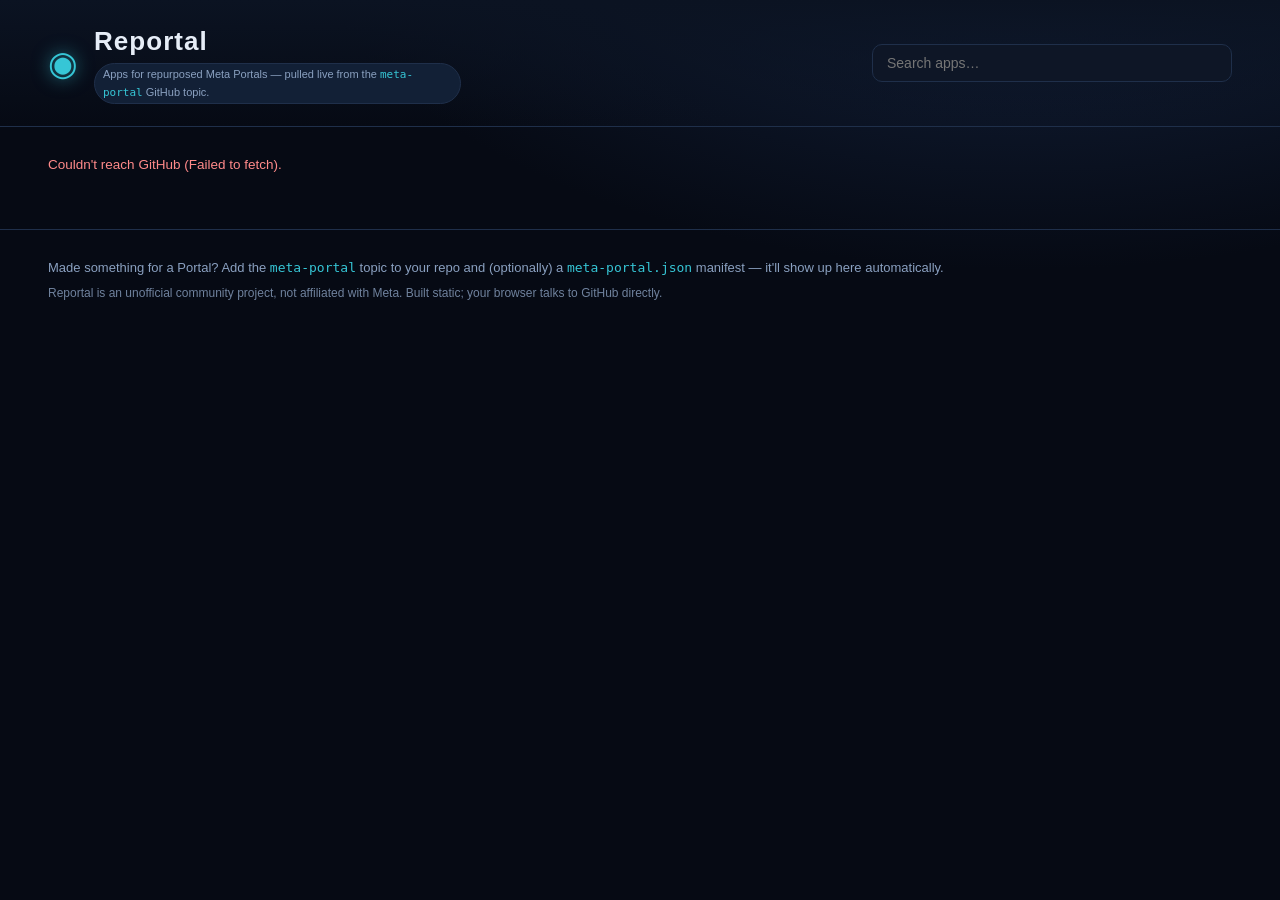
==== index.html @ 53bc3902 "Reportal: static gallery for meta-portal-tagged apps Dependency-free static site for reportal.dev. O" ====
<!DOCTYPE html>
<html lang="en">
<head>
  <meta charset="utf-8">
  <meta name="viewport" content="width=device-width, initial-scale=1">
  <title>Reportal — apps for repurposed Meta Portals</title>
  <meta name="description" content="A community gallery of sideloadable apps for repurposed Meta / Facebook Portal devices, auto-aggregated from the GitHub 'meta-portal' topic.">
  <link rel="stylesheet" href="styles.css">
</head>
<body>
  <header class="top">
    <div class="brand">
      <span class="logo">◉</span>
      <div>
        <h1>Reportal</h1>
        <p class="tag">Apps for repurposed Meta Portals — pulled live from the
          <a href="https://github.com/topics/meta-portal" target="_blank" rel="noopener"><code>meta-portal</code></a> GitHub topic.</p>
      </div>
    </div>
    <input id="search" type="search" placeholder="Search apps…" autocomplete="off" aria-label="Search apps">
  </header>

  <main>
    <p id="status" class="status">Loading apps…</p>
    <section id="grid" class="grid" aria-live="polite"></section>
  </main>

  <footer class="foot">
    <p>Made something for a Portal? Add the <a href="https://github.com/topics/meta-portal" target="_blank" rel="noopener"><code>meta-portal</code></a>
       topic to your repo and (optionally) a <a href="SPEC.md"><code>meta-portal.json</code></a> manifest — it'll show up here automatically.</p>
    <p class="fine">Reportal is an unofficial community project, not affiliated with Meta. Built static; your browser talks to GitHub directly.</p>
  </footer>

  <script src="app.js"></script>
</body>
</html>
---- styles.css ----
:root {
  --bg: #060a14;
  --panel: #0e1626;
  --panel-2: #122036;
  --line: #1f2f4a;
  --text: #e6edf7;
  --muted: #8aa0c0;
  --accent: #36c6d6;
  --accent-2: #5a8cff;
}

* { box-sizing: border-box; }

body {
  margin: 0;
  background:
    radial-gradient(1200px 600px at 80% -10%, #14233f 0%, transparent 60%),
    var(--bg);
  color: var(--text);
  font: 15px/1.5 -apple-system, "Segoe UI", Roboto, Helvetica, Arial, sans-serif;
  min-height: 100vh;
}

a { color: var(--accent); text-decoration: none; }
a:hover { text-decoration: underline; }
code { font-family: ui-monospace, "SF Mono", Menlo, Consolas, monospace; color: var(--accent); }

.top {
  display: flex;
  flex-wrap: wrap;
  gap: 16px 24px;
  align-items: center;
  justify-content: space-between;
  padding: 22px clamp(16px, 4vw, 48px);
  border-bottom: 1px solid var(--line);
  background: linear-gradient(180deg, #0b1322, transparent);
}
.brand { display: flex; align-items: center; gap: 16px; }
.logo {
  font-size: 34px; line-height: 1;
  color: var(--accent);
  text-shadow: 0 0 18px rgba(54, 198, 214, .6);
}
.top h1 { margin: 0; font-size: 26px; letter-spacing: .04em; }
.tag { margin: 2px 0 0; color: var(--muted); font-size: 13.5px; max-width: 60ch; }

#search {
  flex: 1 1 240px;
  max-width: 360px;
  padding: 10px 14px;
  background: var(--panel);
  border: 1px solid var(--line);
  border-radius: 10px;
  color: var(--text);
  font-size: 14px;
}
#search:focus { outline: none; border-color: var(--accent); }

main { padding: 24px clamp(16px, 4vw, 48px) 8px; }
.status { color: var(--muted); margin: 4px 0 18px; font-size: 13.5px; }
.status.err { color: #ff8a8a; }
.empty { color: var(--muted); }

.grid {
  display: grid;
  grid-template-columns: repeat(auto-fill, minmax(280px, 1fr));
  gap: 20px;
}

.card {
  background: var(--panel);
  border: 1px solid var(--line);
  border-radius: 14px;
  overflow: hidden;
  display: flex;
  flex-direction: column;
  transition: transform .12s ease, border-color .12s ease, box-shadow .12s ease;
}
.card:hover {
  transform: translateY(-3px);
  border-color: var(--accent);
  box-shadow: 0 12px 30px rgba(0, 0, 0, .4);
}
.shot { display: block; aspect-ratio: 16 / 9; background: var(--panel-2); }
.shot img { width: 100%; height: 100%; object-fit: cover; display: block; }

.body { padding: 14px 16px 16px; display: flex; flex-direction: column; gap: 8px; flex: 1; }
.body h3 { margin: 0; font-size: 17px; }
.by { margin: 0; color: var(--muted); font-size: 12.5px; }
.desc { margin: 0; color: #c4d2e6; font-size: 13.5px; flex: 1; }

.tags { display: flex; flex-wrap: wrap; gap: 6px; }
.tag {
  font-size: 11px; padding: 2px 8px; border-radius: 999px;
  background: var(--panel-2); border: 1px solid var(--line); color: var(--muted);
}
.tag.cat { color: var(--accent); border-color: rgba(54, 198, 214, .4); }

.actions { display: flex; gap: 8px; margin-top: 4px; }
.btn {
  flex: 1; text-align: center;
  padding: 8px 10px; border-radius: 9px; font-size: 13px; font-weight: 600;
  background: var(--panel-2); border: 1px solid var(--line); color: var(--text);
}
.btn:hover { text-decoration: none; border-color: var(--accent); }
.btn.primary {
  background: linear-gradient(180deg, var(--accent-2), #3a6bdb);
  border-color: transparent; color: #fff;
}

.foot {
  margin-top: 28px;
  padding: 22px clamp(16px, 4vw, 48px) 40px;
  border-top: 1px solid var(--line);
  color: var(--muted);
  font-size: 13px;
}
.foot p { margin: 6px 0; }
.foot .fine { font-size: 12px; opacity: .8; }
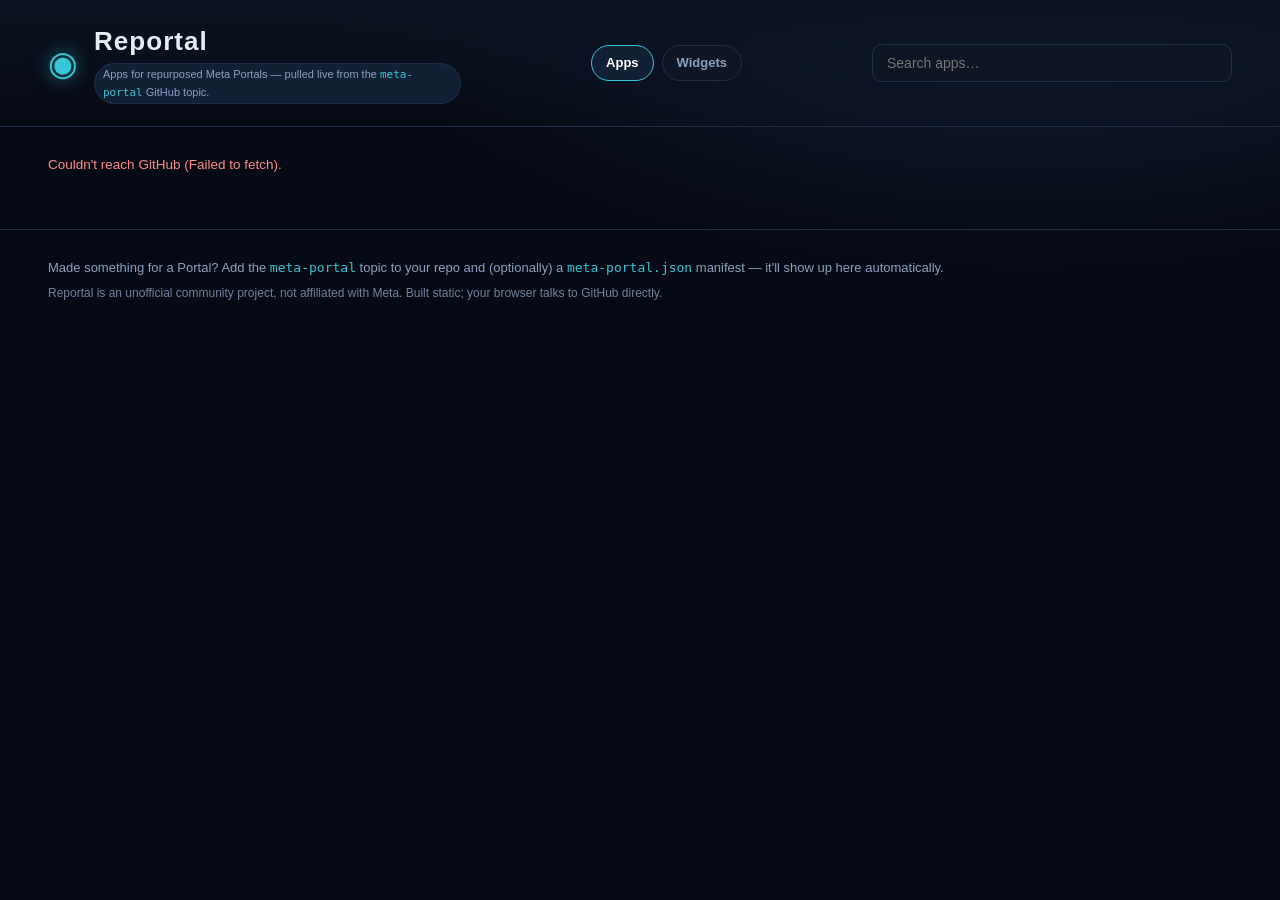
==== commit 34f17ace: "Add Widgets section: gallery of meta-portal-widget repos + make-your-own CTA Co-Authored-By: Claude " ====
--- a/index.html
+++ b/index.html
@@ -17,6 +17,10 @@
           <a href="https://github.com/topics/meta-portal" target="_blank" rel="noopener"><code>meta-portal</code></a> GitHub topic.</p>
       </div>
     </div>
+    <nav class="nav">
+      <a href="/" class="active">Apps</a>
+      <a href="/widgets.html">Widgets</a>
+    </nav>
     <input id="search" type="search" placeholder="Search apps…" autocomplete="off" aria-label="Search apps">
   </header>
 
--- a/styles.css
+++ b/styles.css
@@ -117,3 +117,21 @@
 }
 .foot p { margin: 6px 0; }
 .foot .fine { font-size: 12px; opacity: .8; }
+
+/* Apps / Widgets tabs */
+.nav { display: flex; gap: 8px; }
+.nav a {
+  padding: 7px 14px; border-radius: 999px;
+  border: 1px solid var(--line); background: var(--panel);
+  color: var(--muted); font-size: 13px; font-weight: 600;
+}
+.nav a:hover { text-decoration: none; border-color: var(--accent); color: var(--text); }
+.nav a.active { color: #fff; border-color: var(--accent); background: var(--panel-2); }
+
+/* "Make your own widget" panel */
+.makeyours {
+  background: var(--panel); border: 1px solid var(--line);
+  border-radius: 14px; padding: 16px 18px; margin: 0 0 22px;
+}
+.makeyours h2 { margin: 0 0 6px; font-size: 18px; }
+.makeyours p { margin: 0; color: #c4d2e6; font-size: 13.5px; max-width: 80ch; }
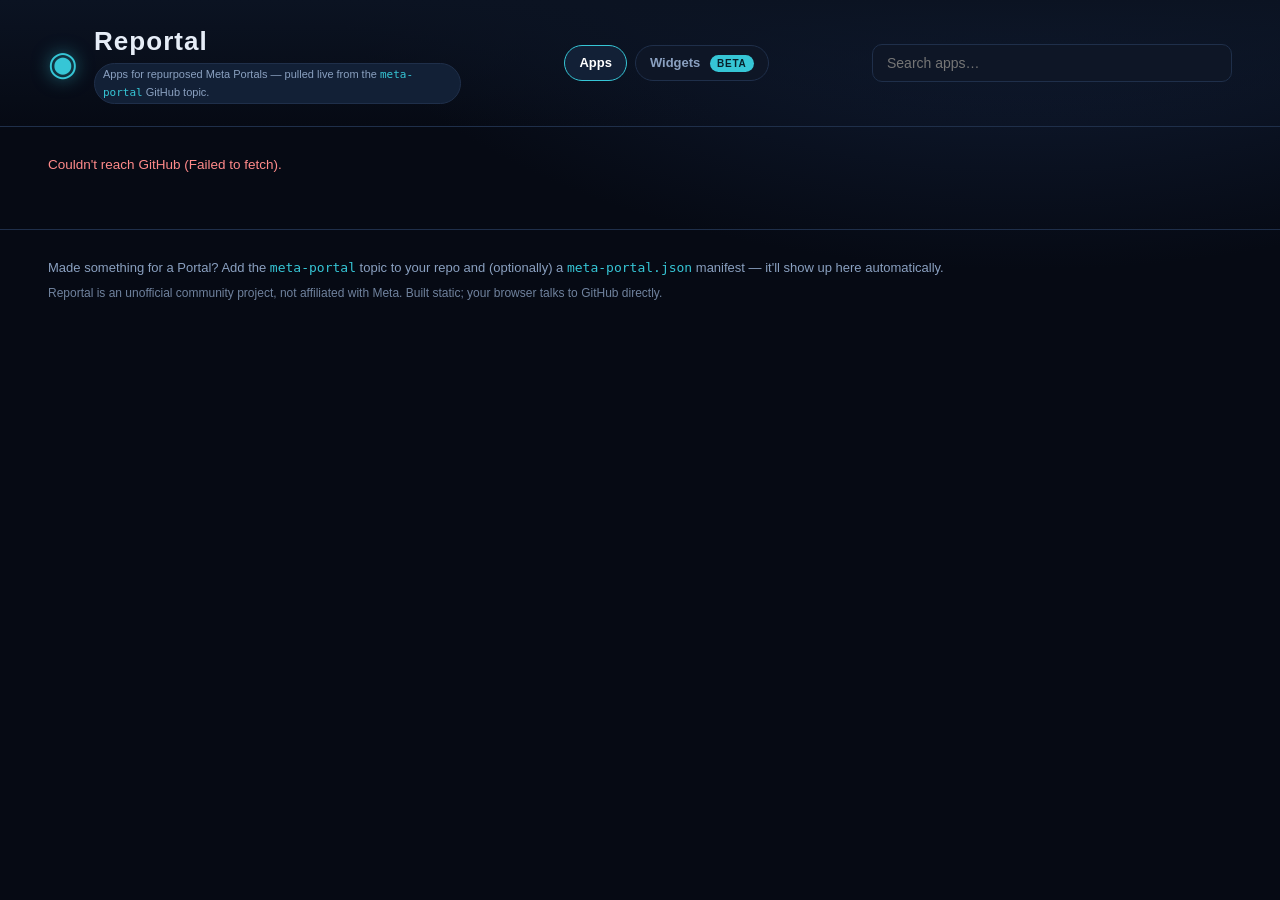
==== commit 2f4f64f9: "Brand the Widgets section as beta (nav badge + header + title) Co-Authored-By: Claude Opus 4.8 <nore" ====
--- a/index.html
+++ b/index.html
@@ -19,7 +19,7 @@
     </div>
     <nav class="nav">
       <a href="/" class="active">Apps</a>
-      <a href="/widgets.html">Widgets</a>
+      <a href="/widgets.html">Widgets <span class="beta">beta</span></a>
     </nav>
     <input id="search" type="search" placeholder="Search apps…" autocomplete="off" aria-label="Search apps">
   </header>
--- a/styles.css
+++ b/styles.css
@@ -135,3 +135,11 @@
 }
 .makeyours h2 { margin: 0 0 6px; font-size: 18px; }
 .makeyours p { margin: 0; color: #c4d2e6; font-size: 13.5px; max-width: 80ch; }
+
+/* beta badge */
+.beta {
+  display: inline-block; margin-left: 6px;
+  padding: 1px 7px; border-radius: 999px;
+  font-size: 10px; font-weight: 700; letter-spacing: .08em; text-transform: uppercase;
+  color: #07202a; background: var(--accent); vertical-align: middle;
+}
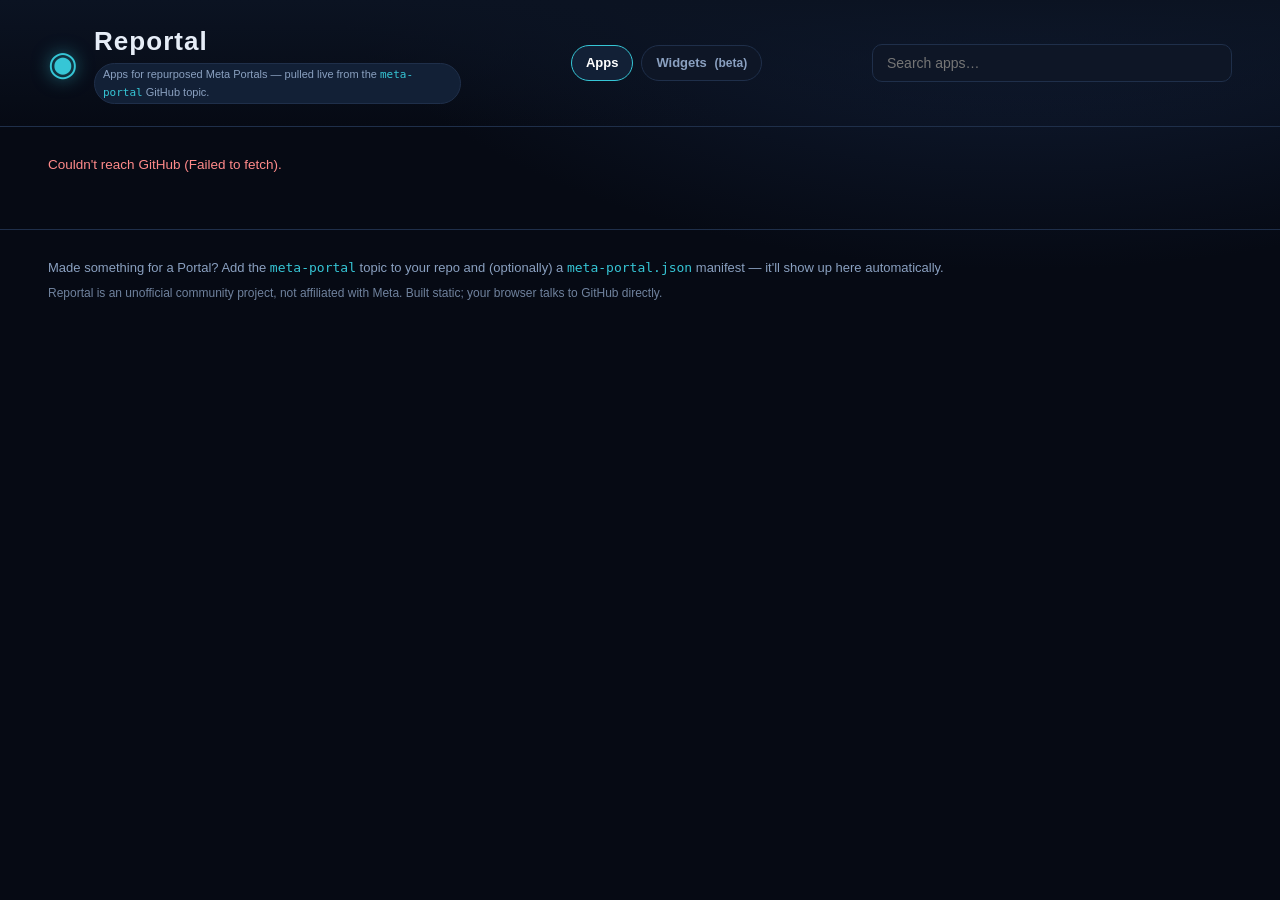
==== commit f9513502: "Widgets (beta) wording — plain parenthetical, not a pill badge Co-Authored-By: Claude Opus 4.8 <nore" ====
--- a/index.html
+++ b/index.html
@@ -19,7 +19,7 @@
     </div>
     <nav class="nav">
       <a href="/" class="active">Apps</a>
-      <a href="/widgets.html">Widgets <span class="beta">beta</span></a>
+      <a href="/widgets.html">Widgets <span class="beta">(beta)</span></a>
     </nav>
     <input id="search" type="search" placeholder="Search apps…" autocomplete="off" aria-label="Search apps">
   </header>
--- a/styles.css
+++ b/styles.css
@@ -136,10 +136,5 @@
 .makeyours h2 { margin: 0 0 6px; font-size: 18px; }
 .makeyours p { margin: 0; color: #c4d2e6; font-size: 13.5px; max-width: 80ch; }
 
-/* beta badge */
-.beta {
-  display: inline-block; margin-left: 6px;
-  padding: 1px 7px; border-radius: 999px;
-  font-size: 10px; font-weight: 700; letter-spacing: .08em; text-transform: uppercase;
-  color: #07202a; background: var(--accent); vertical-align: middle;
-}
+/* "(beta)" marker — subtle parenthetical, not a badge */
+.beta { margin-left: 4px; font-size: 12px; font-weight: 600; color: var(--muted); }
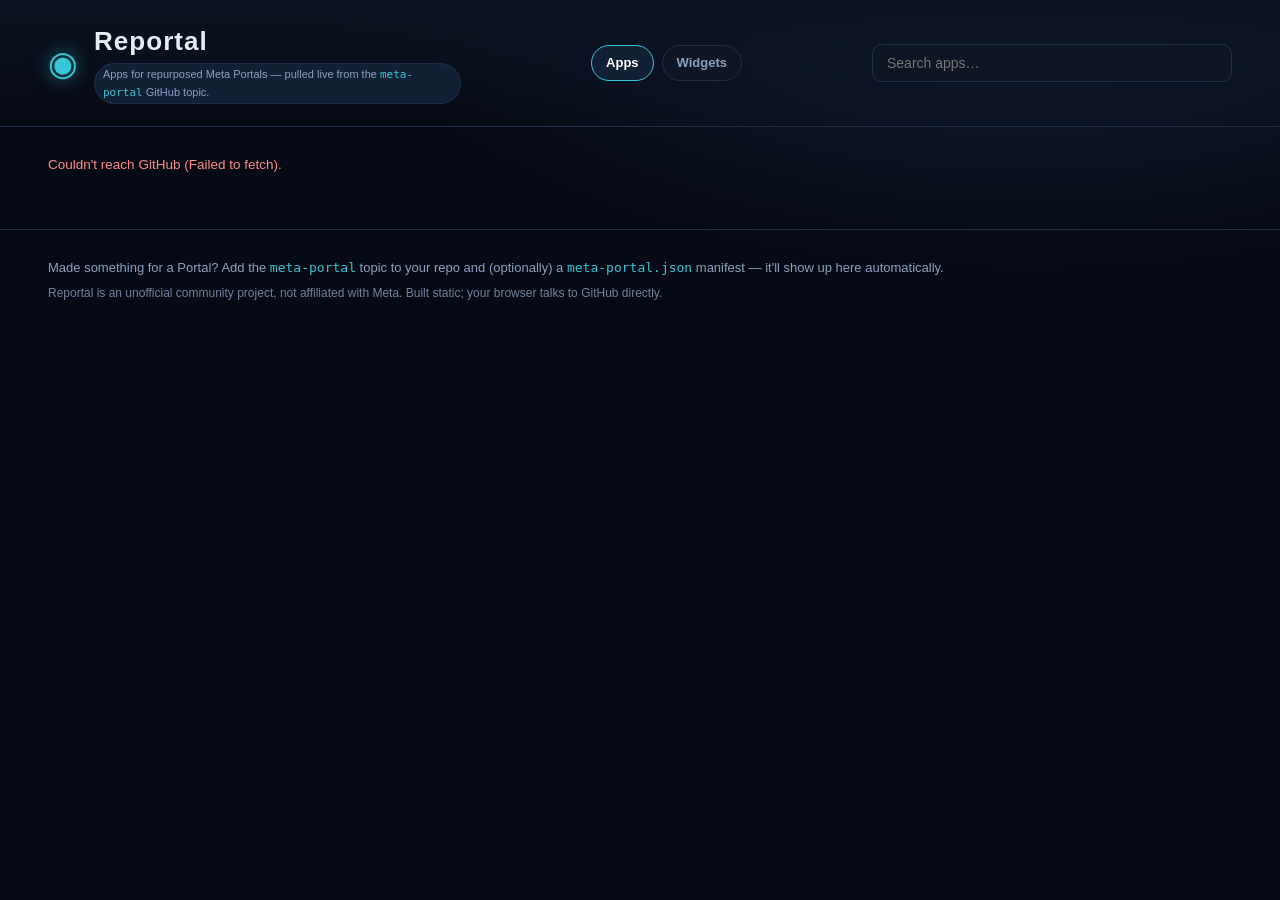
==== commit d0be98a7: "Widgets: drop the (beta) tag — section is stable Co-Authored-By: Claude Opus 4.8 <noreply@anthropic." ====
--- a/index.html
+++ b/index.html
@@ -19,7 +19,7 @@
     </div>
     <nav class="nav">
       <a href="/" class="active">Apps</a>
-      <a href="/widgets.html">Widgets <span class="beta">(beta)</span></a>
+      <a href="/widgets.html">Widgets</a>
     </nav>
     <input id="search" type="search" placeholder="Search apps…" autocomplete="off" aria-label="Search apps">
   </header>
--- a/styles.css
+++ b/styles.css
@@ -135,6 +135,3 @@
 }
 .makeyours h2 { margin: 0 0 6px; font-size: 18px; }
 .makeyours p { margin: 0; color: #c4d2e6; font-size: 13.5px; max-width: 80ch; }
-
-/* "(beta)" marker — subtle parenthetical, not a badge */
-.beta { margin-left: 4px; font-size: 12px; font-weight: 600; color: var(--muted); }
